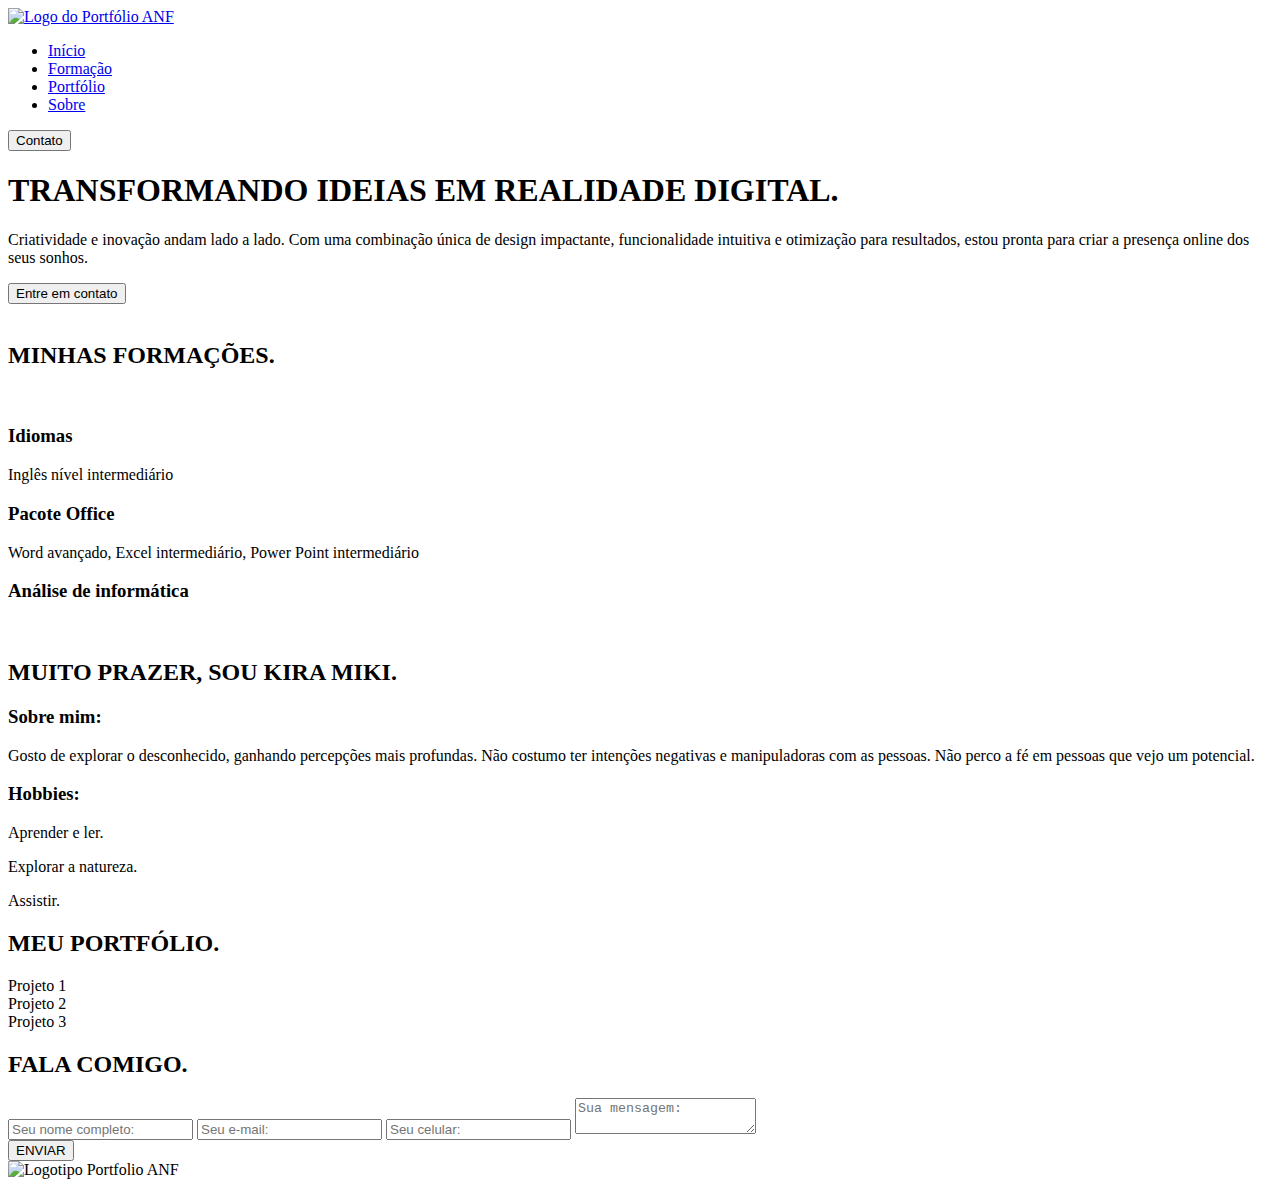
==== index.html @ 805415c0 "Add files via upload" ====
<!DOCTYPE html>
<html lang="en">
<head>
    <meta charset="UTF-8">
    <meta name="viewport" content="width=device-width, initial-scale=1.0">

    <!--Gooogle fonts-->
    <link rel="preconnect" href="https://fonts.googleapis.com">
    <link rel="preconnect" href="https://fonts.gstatic.com" crossorigin>
    <link href="https://fonts.googleapis.com/css2?family=Poppins:ital,wght@0,100;0,200;0,300;0,400;0,500;0,600;0,700;0,800;0,900;1,100;1,200;1,300;1,400;1,500;1,600;1,700;1,800;1,900&display=swap" rel="stylesheet">
    <!--Fim google fonts-->

    <title>Portfólio ANF</title>
    <link rel="stylesheet" href="style.css">

    <style>
        img{ /*Estilo geral*/
           height: 180px;
        }
    </style>
</head>

<body>
    <!--DIVIDIR CABEÇALHO 3 PARTES-->
    <header>
        <!--Limites da página-->
        <div class="interface">
            <div id="11" class="logo">
                <!--Voltar ao início-->
                <a href="#10">
                    <!--Ctrl space para acessar a img-->
                    <img src="Images/Portfólio.png" alt="Logo do Portfólio ANF">
                </a>
            </div>

            <!--Criar menu-->
            <nav class="menu-desktop">
                <ul>
                    <!--Listas dos links do menu-->
                    <li><a href="#11">Início</a></li>
                    <li><a href="#12">Formação</a></li>
                    <li><a href="#13">Portfólio</a></li>
                    <li><a href="#14">Sobre</a></li>
                </ul>
            </nav>

            <!--Botão contato-->
            <div class="btn-contato">
                <a href="#15">
                    <button>Contato</button>
                </a>
            </div>
        </div>
    </header>

    <main> <!--Guarda o conteúdo principal do site (uma tag main por página)-->
        <section class="topo-do-site">
            <div class="interface"> <!--Elementos do topo do site-->
                <div class="flex">
                    <div class="txt-topo-site"> <!--Elementos lado esquerdo-->
                        <h1>TRANSFORMANDO IDEIAS EM REALIDADE DIGITAL<span>.</span></h1> <!--Ponto com cor específica-->
                        <p>Criatividade e inovação andam lado a lado. Com uma combinação única de design impactante, funcionalidade intuitiva e otimização para resultados, estou pronta para criar a presença online dos seus sonhos.</p>
                        <div class="btn-contato"> <!--Mesma classe utilizada button-->
                            <a href="#15">
                                <button>Entre em contato</button>
                            </a>
                        </div>
                    </div> <!--Fim lado esquerdo-->

                    <div class="img-topo-site"> <!--Imagem lado direito-->
                        <img src="Images/bluejelly-removebg-preview.png" alt="">
                    </div>
                </div>
            </div>
        </section>

        <section id="12" class="formação">
            <div class="interface">
                <h2 class="titulo">MINHAS <span>FORMAÇÕES.</span></h2>
                <br>
                <div class="flex">
                    <div class="formação-box"> <!--Elementos dentro caixas-->
                        <h3>Idiomas</h3>
                        <p>Inglês nível intermediário</p>

                        <h3>Pacote Office</h3>
                        <p>Word avançado, Excel intermediário, Power Point intermediário</p>

                        <h3>Análise de informática</h3>
                    </div>
                </div>
            </div>
        </section>

        <section id="14" class="Sobre">
            <div class="interface">
                <div class="flex"> <!--Alinhamento um do lado do outro-->
                    <div class="img-sobre">
                        <img src="Images/miki.jpg" alt="">
                    </div>

                    <div class="txt-sobre">
                        <h2>MUITO PRAZER, <span>SOU KIRA MIKI.</span></h2>
                        <h3>Sobre mim:</h3>
                        <p>Gosto de explorar o desconhecido, ganhando percepções mais profundas.
                            Não costumo ter intenções negativas e manipuladoras com as pessoas.
                            Não perco a fé em pessoas que vejo um potencial.</p>
                        
                        <h3>Hobbies:</h3>
                        <p>Aprender e ler.</p>
                        <p>Explorar a natureza.</p>
                        <p>Assistir.</p>
                    </div>
                </div>
            </div>
        </section>

        <section id="13" class="Portfolio">
            <div class="interface">
                <h2 class="titulo">MEU <span>PORTFÓLIO.</span></h2>
                <div class="flex">
                    <div class="img-port" style="background-image: url(Images/galaxy.jpg);">
                        <div class="overlay">Projeto 1</div>        
                    </div>
                    <div class="img-port" style="background-image: url(Images/bluestars.jpg);">
                        <div class="overlay">Projeto 2</div>
                    </div>
                    <div class="img-port" style="background-image: url(Images/night.jpg);">
                        <div class="overlay">Projeto 3</div>
                    </div>
                </div>
            </div>
        </section>

        <section id="15" class="formulario">
            <div class="interface">
                <h2 class="titulo">FALA <span>COMIGO.</span></h2>

                <form action="">
                    <input type="text" placeholder="Seu nome completo:" required> <!--Fundo texto invisivel (obrigatório)-->
                    <input type="text" placeholder="Seu e-mail:" required> 
                    <input type="text" placeholder="Seu celular:">
                    <textarea name="" id="" placeholder="Sua mensagem:" required></textarea>
                    <div class="btn-enviar"><input type="submit" value="ENVIAR"></div> <!--Botão enviar formulário-->
                </form>
            </div>
        </section>

        <!--Opcional-->
        <footer>
            <div class="interface"> <!--Classe padrão-->
                    <div class="logo-footer">
                        <img src="Images/Portfólio.png" alt="Logotipo Portfolio ANF">
                    </div> 
            </di>
        </footer>
    </main>
</body>
</html>
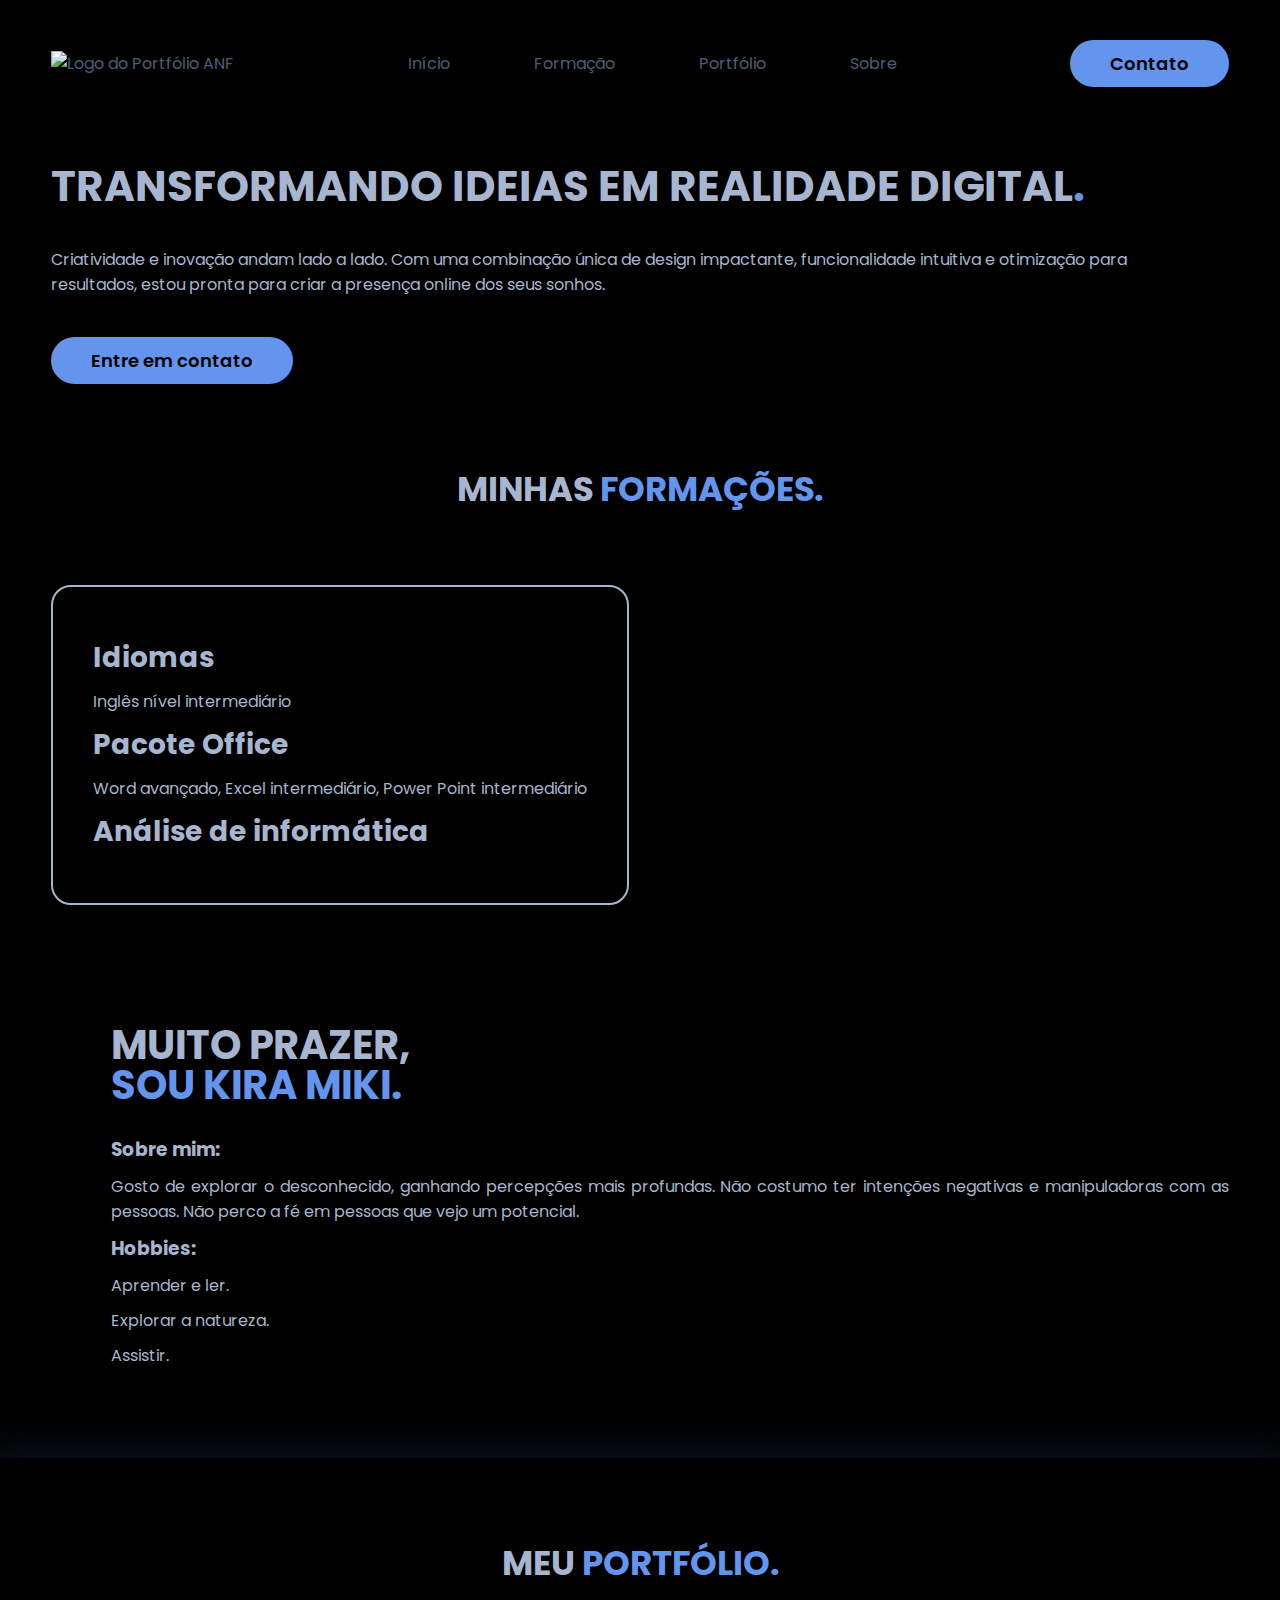
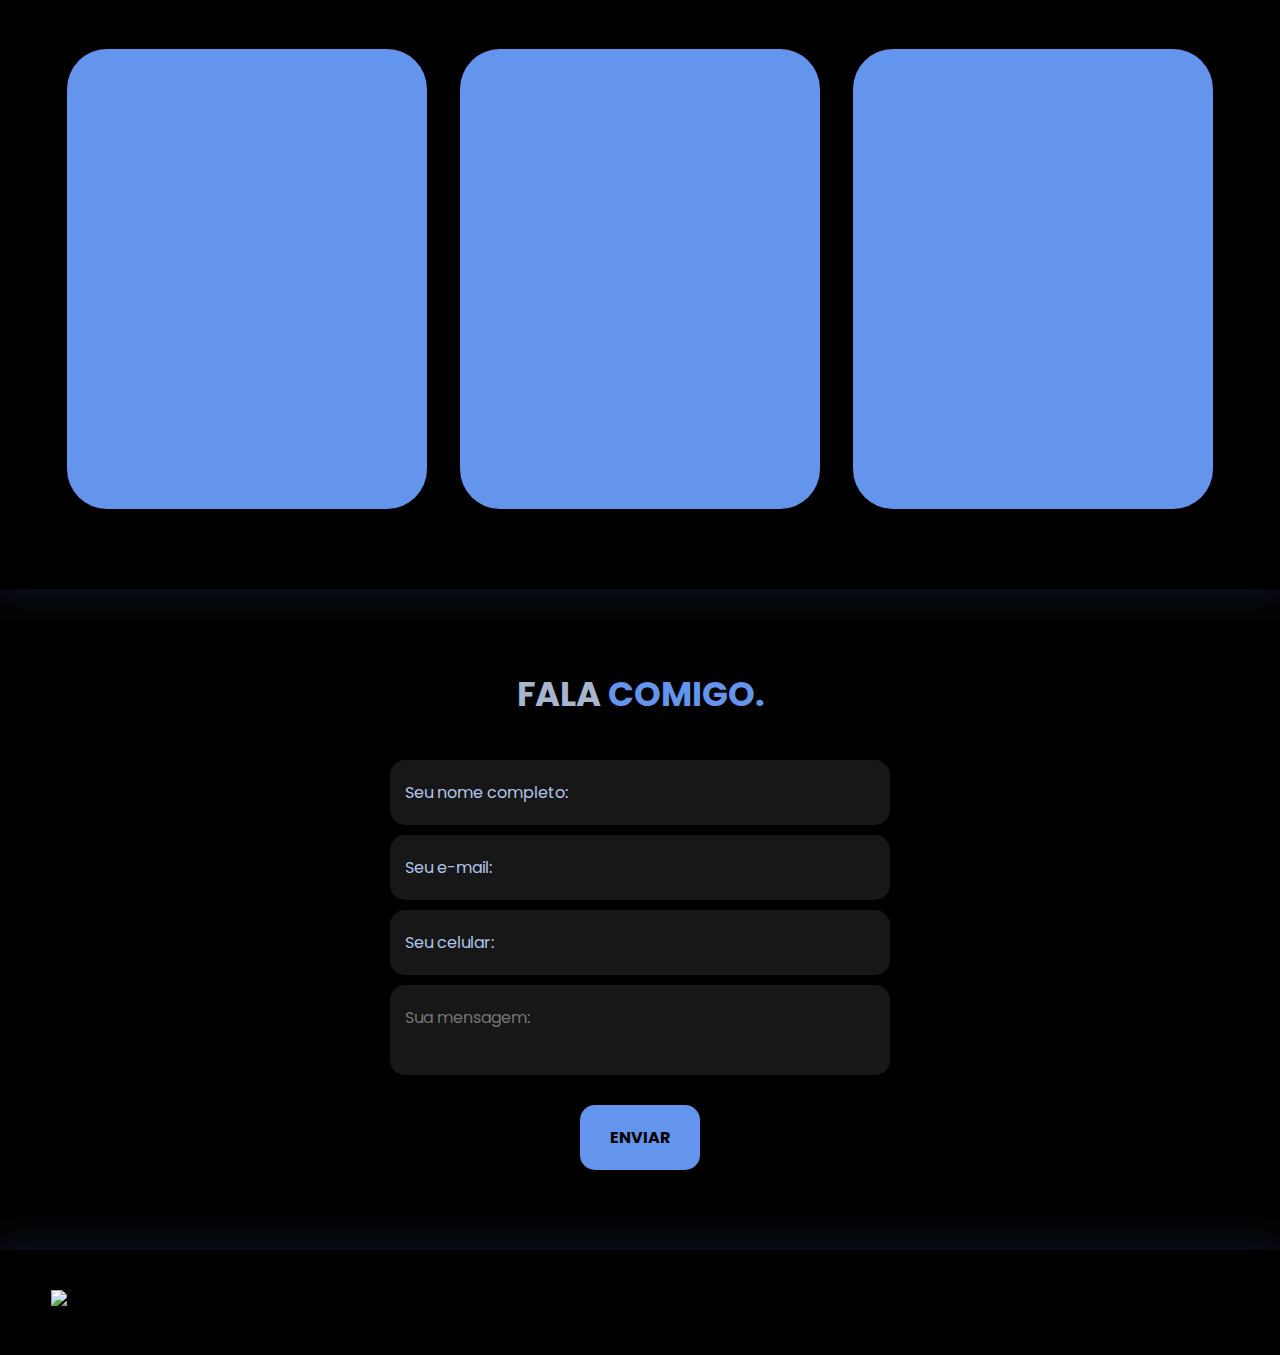
==== commit 887bbca5: "Add files via upload" ====
--- a/index.html
+++ b/index.html
@@ -11,11 +11,302 @@
     <!--Fim google fonts-->
 
     <title>Portfólio ANF</title>
-    <link rel="stylesheet" href="style.css">
+    <!--<link rel="stylesheet" href="style.css">-->
 
     <style>
         img{ /*Estilo geral*/
            height: 180px;
+        }
+
+        *{
+        margin: 0;
+        padding: 0;
+        box-sizing: border-box;
+        /*Google fonts*/
+        font-family: "Poppins", sans-serif;
+        /*Fim Google fonts*/
+        }
+
+        body{
+            background-color: black;
+            height: 100vh;
+        }
+
+        .interface{ /*Limites da página*/
+            max-width: 1200px;
+            margin: 0 auto;
+        }
+
+        .flex{
+            display: flex;
+        }
+
+        .btn-contato button{
+            padding: 10px 40px;
+            font-size: 18px;
+            font-weight: 600; 
+            background-color: cornflowerblue;
+            border: 0;
+            border-radius: 30px; /*Arredondar*/
+            cursor: pointer;
+            transition: .2s;
+        }
+
+        h2.titulo{
+            color: rgb(167, 181, 206);
+            font-size: 34px;
+            text-align: center;
+        }
+
+        h2.titulo span{
+            color: cornflowerblue;
+        }
+
+        button:hover, form .btn-enviar input:hover{
+            box-shadow: 0px 0px 8px cornflowerblue;
+            transform: scale(1.05);
+        }
+
+        /*CABEÇALHO*/
+        header{
+            padding: 40px 4%;  /*Distanciado*/
+        }
+
+        /*UM DO LADO DO OUTRO*/
+        header > .interface{
+            display: flex;
+            align-items: center;
+            justify-content: space-between; /*Max possível distante um do outro*/
+        }
+
+        header a{ /*Chamar todos os links dentro*/
+            color: rgb(77, 93, 121);
+            text-decoration: none; /*Remover linha dos links*/
+            display: inline-block;
+            transition: .2s;
+        }
+
+        header a:hover{ /*Cursor efeito*/
+            color: rgb(136, 174, 243);
+            transform: scale(1.05); /*Só funciona para itens block level (link são inline level*/
+
+        }
+
+        header nav ul{ /*Remover lista*/
+            list-style-type: none;
+        }
+
+        header nav ul li{
+            display: inline-block; /*Linha reta*/
+            padding: 0 40px; /*Espaçamento entre os links*/
+        }
+
+        .btn-contato button:hover{
+            box-shadow: 0px 0px 8px rgb(100, 148, 237);
+            transform: scale(1.05);
+        }
+
+        /*TOPO DO SITE*/
+        section.topo-do-site{
+            padding: 40px 4%;
+        }
+
+        section.topo-do-site .flex{ /*Estilização exclusiva*/
+            align-items: center;
+            justify-content: center;
+            gap: 90px;
+        }
+
+        .topo-do-site h1{
+            color: rgb(167, 181, 206);
+            font-size: 42px;
+            line-height: 40px; /*Sem espaçamento entre o txt*/
+        }
+
+        .topo-do-site .txt-topo-site h1 span{
+            color: cornflowerblue
+        }
+
+        .topo-do-site .txt-topo-site p{
+            color: rgb(167, 181, 206);
+            margin: 40px 0px;
+        }
+
+        .topo-do-site .img-topo-site img{
+            height: 300px;
+            position: relative;
+            animation: flutuar 2s ease-in-out infinite alternate; /*Ficar suave, rápida e terminar suave*/
+        }
+
+        @keyframes flutuar{
+            0%{
+                top: 0;
+            }
+            100%{
+                top: 30px;
+            }
+        }
+
+        /*ESTILO DAS FORMAÇÕES*/
+        section.formação{
+            padding: 40px 4%;
+        }
+
+        .formação .formação-box{
+            color: rgb(167, 181, 206);
+            padding: 40px;
+            border-radius: 20px; /*Arredondar borda caixa*/
+            border: 2px solid rgb(167, 181, 206);
+            margin-top: 45px;
+            transition: .2s;
+        }
+
+        .formação .formação-box:hover{
+            transform: scale(1.05);
+            box-shadow: 0 0 8px rgba(100, 148, 237, 0.562);
+        }
+
+        .formação .formação-box h3{
+            font-size: 28px;
+            margin: 10px 0;
+        }
+
+        /*ESTILO SOBRE*/
+        .img-sobre img{
+            height: 380px;
+        }
+
+        section.Sobre{
+            padding: 80px 4%; /*Não colar nas laterais*/
+        }
+
+        section.Sobre .flex{
+            align-items: center;
+            gap: 60px;
+        }
+
+        .Sobre .txt-sobre{
+            color: rgb(167, 181, 206);
+        }
+
+        .Sobre .txt-sobre h2{
+            font-size: 40px;
+            line-height: 40px; /*Texto sem espaço*/
+            margin-bottom: 30px;
+        }
+        /*Span elemento inline level (fica na mesma linha)*/
+        .Sobre .txt-sobre h2 span{
+            color: cornflowerblue;
+            display: block; /*Block level (linha de baixo)*/
+        }
+
+        .Sobre .txt-sobre p{
+            margin: 10px 0;
+            text-align: justify;
+        }
+
+        /*ESTILO DO PORTFÓLIO*/
+        section.Portfolio{
+            padding: 80px 4%;
+            box-shadow: 0 0 40px 10px rgba(100, 148, 237, 0.123);
+        }
+
+        section.Portfolio .flex{
+            justify-content: space-around; /*Já deixa tudo espaçado*/
+            margin-top: 60px;
+        }
+
+        .img-port{
+            width: 360px;
+            height: 460px;
+            background-color: cornflowerblue;
+            background-size: cover; 
+            background-position: 100% 0%; /*Efeito de rolagem*/
+            transition: 8s;
+            cursor: pointer;
+            border-radius: 40px;
+            position: relative;
+        }
+
+        .img-port:hover{
+            background-position: 100% 100%;
+        }
+
+        .overlay{
+            position: absolute;
+            top: 0;
+            left: 0;
+            width: 100%;
+            height: 100%;
+            background-color: rgba(100, 148, 237, 0.315);
+            border-radius: 40px;
+            display: flex;
+            align-items: center;
+            justify-content: center;
+            font-size: 24px;
+            font-weight: 600;
+            color: rgb(167, 181, 206);
+            opacity: 0; /*overlay some*/
+            transition: .5s;
+        }
+
+        .overlay:hover{
+            opacity: 1;
+        }
+
+        /*ESTILO DO FORMULÁRIO DE CONTATO*/
+        section.formulario{
+            padding: 80px 4%;
+        }
+
+        form{
+            max-width: 500px; /*Independente do tamanho da tela, não irá ultrapassar*/
+            margin: 0 auto; /*Centralizado*/
+            display: flex;
+            justify-content: center;
+            flex-direction: column; /*Elementos em coluna*/
+            gap: 10px;
+            margin-top: 40px;
+        }
+
+        form input, form textarea{
+            width: 100%;
+            color: rgb(167, 181, 206);
+            background-color: rgba(39, 39, 39, 0.596);
+            border: 0;
+            outline: 0;
+            padding: 20px 15px;
+            border-radius: 15px;
+            font-size: 16px;
+        }
+
+        form input::placeholder{
+            color: rgb(176, 197, 235)
+        }
+
+        form textarea{
+            resize: none;
+            max-height: 200px;
+        }
+
+        form .btn-enviar{
+            margin-top: 20px;
+            text-align: center;
+        }
+
+        form .btn-enviar input{
+            width: 120px;
+            background-color: cornflowerblue;
+            color: black;
+            font-weight: 700;
+            cursor: pointer;
+            transition: .2s;
+        }
+
+        /*ESTILO RODAPÉ*/
+        footer{
+            padding: 40px 4%;
+            box-shadow: 0 0 40px 10px rgba(100, 148, 237, 0.123);
         }
     </style>
 </head>
--- a/style.css
+++ b/style.css
@@ -0,0 +1,291 @@
+/*ESTILO GERAL*/
+*{
+    margin: 0;
+    padding: 0;
+    box-sizing: border-box;
+    /*Google fonts*/
+    font-family: "Poppins", sans-serif;
+    /*Fim Google fonts*/
+}
+
+body{
+    background-color: black;
+    height: 100vh;
+}
+
+.interface{ /*Limites da página*/
+    max-width: 1200px;
+    margin: 0 auto;
+}
+
+.flex{
+    display: flex;
+}
+
+.btn-contato button{
+    padding: 10px 40px;
+    font-size: 18px;
+    font-weight: 600; 
+    background-color: cornflowerblue;
+    border: 0;
+    border-radius: 30px; /*Arredondar*/
+    cursor: pointer;
+    transition: .2s;
+}
+
+h2.titulo{
+    color: rgb(167, 181, 206);
+    font-size: 34px;
+    text-align: center;
+}
+
+h2.titulo span{
+    color: cornflowerblue;
+}
+
+button:hover, form .btn-enviar input:hover{
+    box-shadow: 0px 0px 8px cornflowerblue;
+    transform: scale(1.05);
+}
+
+/*CABEÇALHO*/
+header{
+    padding: 40px 4%;  /*Distanciado*/
+}
+
+/*UM DO LADO DO OUTRO*/
+header > .interface{
+    display: flex;
+    align-items: center;
+    justify-content: space-between; /*Max possível distante um do outro*/
+}
+
+header a{ /*Chamar todos os links dentro*/
+    color: rgb(77, 93, 121);
+    text-decoration: none; /*Remover linha dos links*/
+    display: inline-block;
+    transition: .2s;
+}
+
+header a:hover{ /*Cursor efeito*/
+    color: rgb(136, 174, 243);
+    transform: scale(1.05); /*Só funciona para itens block level (link são inline level*/
+
+}
+
+header nav ul{ /*Remover lista*/
+    list-style-type: none;
+}
+
+header nav ul li{
+    display: inline-block; /*Linha reta*/
+    padding: 0 40px; /*Espaçamento entre os links*/
+}
+
+.btn-contato button:hover{
+    box-shadow: 0px 0px 8px rgb(100, 148, 237);
+    transform: scale(1.05);
+}
+
+/*TOPO DO SITE*/
+section.topo-do-site{
+    padding: 40px 4%;
+}
+
+section.topo-do-site .flex{ /*Estilização exclusiva*/
+    align-items: center;
+    justify-content: center;
+    gap: 90px;
+}
+
+.topo-do-site h1{
+    color: rgb(167, 181, 206);
+    font-size: 42px;
+    line-height: 40px; /*Sem espaçamento entre o txt*/
+}
+
+.topo-do-site .txt-topo-site h1 span{
+    color: cornflowerblue
+}
+
+.topo-do-site .txt-topo-site p{
+    color: rgb(167, 181, 206);
+    margin: 40px 0px;
+}
+
+.topo-do-site .img-topo-site img{
+    height: 300px;
+    position: relative;
+    animation: flutuar 2s ease-in-out infinite alternate; /*Ficar suave, rápida e terminar suave*/
+}
+
+@keyframes flutuar{
+    0%{
+        top: 0;
+    }
+    100%{
+        top: 30px;
+    }
+}
+
+/*ESTILO DAS FORMAÇÕES*/
+section.formação{
+    padding: 40px 4%;
+}
+
+.formação .formação-box{
+    color: rgb(167, 181, 206);
+    padding: 40px;
+    border-radius: 20px; /*Arredondar borda caixa*/
+    border: 2px solid rgb(167, 181, 206);
+    margin-top: 45px;
+    transition: .2s;
+}
+
+.formação .formação-box:hover{
+    transform: scale(1.05);
+    box-shadow: 0 0 8px rgba(100, 148, 237, 0.562);
+}
+
+.formação .formação-box h3{
+    font-size: 28px;
+    margin: 10px 0;
+}
+
+/*ESTILO SOBRE*/
+.img-sobre img{
+    height: 380px;
+}
+
+section.Sobre{
+    padding: 80px 4%; /*Não colar nas laterais*/
+}
+
+section.Sobre .flex{
+    align-items: center;
+    gap: 60px;
+}
+
+.Sobre .txt-sobre{
+    color: rgb(167, 181, 206);
+}
+
+.Sobre .txt-sobre h2{
+    font-size: 40px;
+    line-height: 40px; /*Texto sem espaço*/
+    margin-bottom: 30px;
+}
+/*Span elemento inline level (fica na mesma linha)*/
+.Sobre .txt-sobre h2 span{
+    color: cornflowerblue;
+    display: block; /*Block level (linha de baixo)*/
+}
+
+.Sobre .txt-sobre p{
+    margin: 10px 0;
+    text-align: justify;
+}
+
+/*ESTILO DO PORTFÓLIO*/
+section.Portfolio{
+    padding: 80px 4%;
+    box-shadow: 0 0 40px 10px rgba(100, 148, 237, 0.123);
+}
+
+section.Portfolio .flex{
+    justify-content: space-around; /*Já deixa tudo espaçado*/
+    margin-top: 60px;
+}
+
+.img-port{
+    width: 360px;
+    height: 460px;
+    background-color: cornflowerblue;
+    background-size: cover; 
+    background-position: 100% 0%; /*Efeito de rolagem*/
+    transition: 8s;
+    cursor: pointer;
+    border-radius: 40px;
+    position: relative;
+}
+
+.img-port:hover{
+    background-position: 100% 100%;
+}
+
+.overlay{
+    position: absolute;
+    top: 0;
+    left: 0;
+    width: 100%;
+    height: 100%;
+    background-color: rgba(100, 148, 237, 0.315);
+    border-radius: 40px;
+    display: flex;
+    align-items: center;
+    justify-content: center;
+    font-size: 24px;
+    font-weight: 600;
+    color: rgb(167, 181, 206);
+    opacity: 0; /*overlay some*/
+    transition: .5s;
+}
+
+.overlay:hover{
+    opacity: 1;
+}
+
+/*ESTILO DO FORMULÁRIO DE CONTATO*/
+section.formulario{
+    padding: 80px 4%;
+}
+
+form{
+    max-width: 500px; /*Independente do tamanho da tela, não irá ultrapassar*/
+    margin: 0 auto; /*Centralizado*/
+    display: flex;
+    justify-content: center;
+    flex-direction: column; /*Elementos em coluna*/
+    gap: 10px;
+    margin-top: 40px;
+}
+
+form input, form textarea{
+    width: 100%;
+    color: rgb(167, 181, 206);
+    background-color: rgba(39, 39, 39, 0.596);
+    border: 0;
+    outline: 0;
+    padding: 20px 15px;
+    border-radius: 15px;
+    font-size: 16px;
+}
+
+form input::placeholder{
+    color: rgb(176, 197, 235)
+}
+
+form textarea{
+    resize: none;
+    max-height: 200px;
+}
+
+form .btn-enviar{
+    margin-top: 20px;
+    text-align: center;
+}
+
+form .btn-enviar input{
+    width: 120px;
+    background-color: cornflowerblue;
+    color: black;
+    font-weight: 700;
+    cursor: pointer;
+    transition: .2s;
+}
+
+/*ESTILO RODAPÉ*/
+footer{
+    padding: 40px 4%;
+    box-shadow: 0 0 40px 10px rgba(100, 148, 237, 0.123);
+}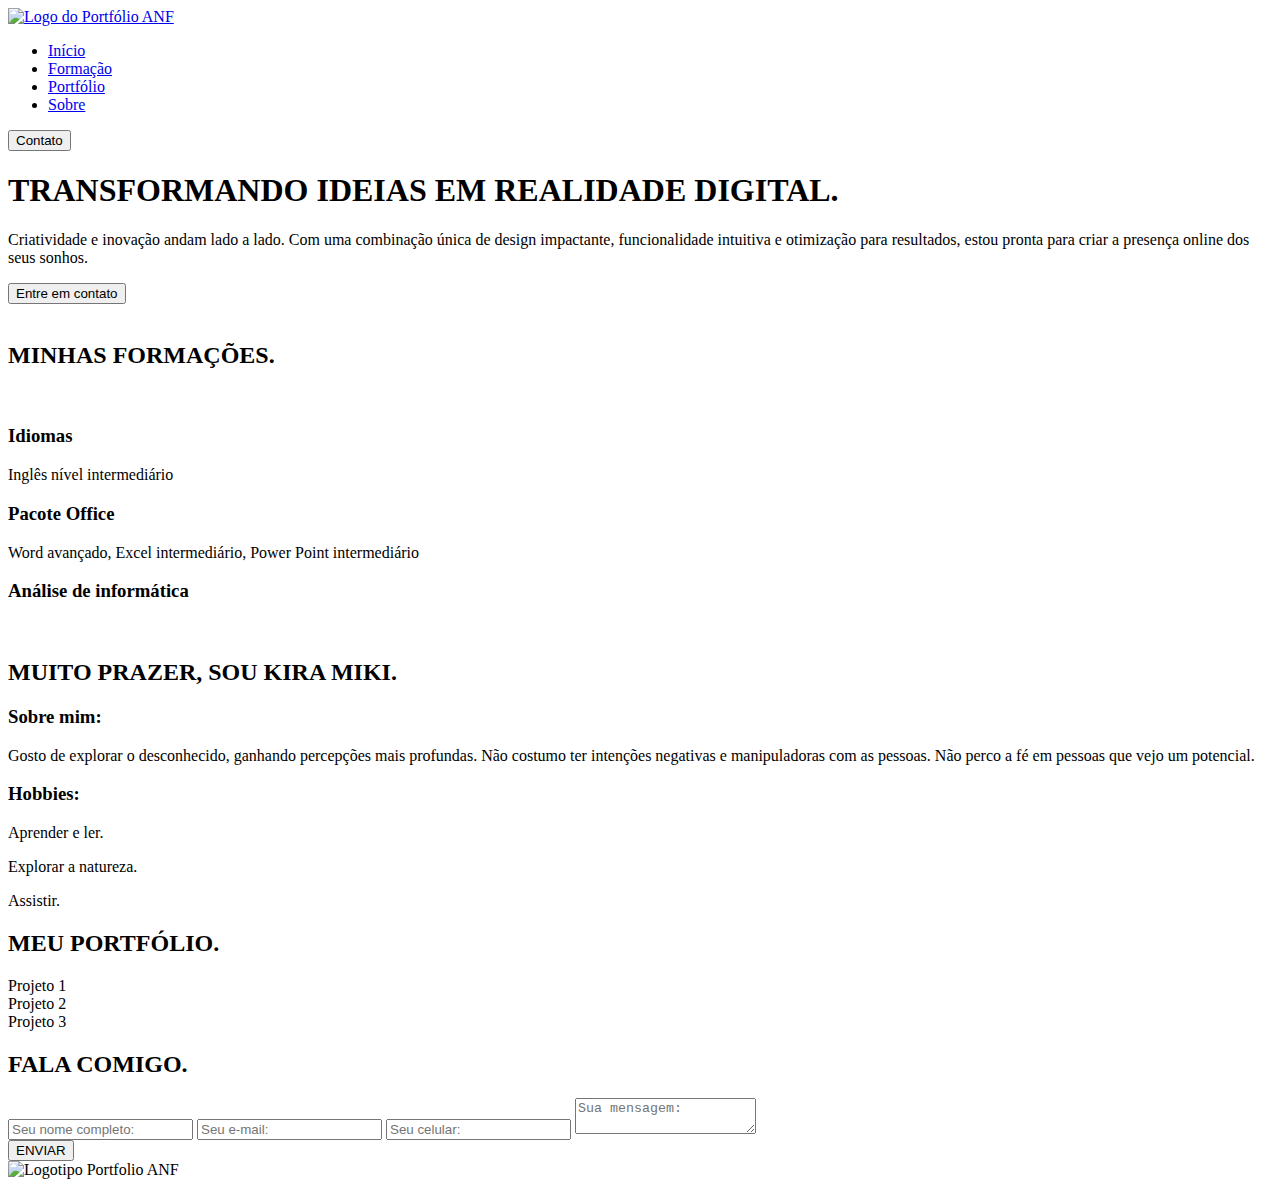
==== commit 00bde31d: "Add files via upload" ====
--- a/index.html
+++ b/index.html
@@ -13,302 +13,12 @@
     <title>Portfólio ANF</title>
     <!--<link rel="stylesheet" href="style.css">-->
 
-    <style>
-        img{ /*Estilo geral*/
+   <style>
+    img{ /*Estilo geral*/
            height: 180px;
         }
+   </style>
 
-        *{
-        margin: 0;
-        padding: 0;
-        box-sizing: border-box;
-        /*Google fonts*/
-        font-family: "Poppins", sans-serif;
-        /*Fim Google fonts*/
-        }
-
-        body{
-            background-color: black;
-            height: 100vh;
-        }
-
-        .interface{ /*Limites da página*/
-            max-width: 1200px;
-            margin: 0 auto;
-        }
-
-        .flex{
-            display: flex;
-        }
-
-        .btn-contato button{
-            padding: 10px 40px;
-            font-size: 18px;
-            font-weight: 600; 
-            background-color: cornflowerblue;
-            border: 0;
-            border-radius: 30px; /*Arredondar*/
-            cursor: pointer;
-            transition: .2s;
-        }
-
-        h2.titulo{
-            color: rgb(167, 181, 206);
-            font-size: 34px;
-            text-align: center;
-        }
-
-        h2.titulo span{
-            color: cornflowerblue;
-        }
-
-        button:hover, form .btn-enviar input:hover{
-            box-shadow: 0px 0px 8px cornflowerblue;
-            transform: scale(1.05);
-        }
-
-        /*CABEÇALHO*/
-        header{
-            padding: 40px 4%;  /*Distanciado*/
-        }
-
-        /*UM DO LADO DO OUTRO*/
-        header > .interface{
-            display: flex;
-            align-items: center;
-            justify-content: space-between; /*Max possível distante um do outro*/
-        }
-
-        header a{ /*Chamar todos os links dentro*/
-            color: rgb(77, 93, 121);
-            text-decoration: none; /*Remover linha dos links*/
-            display: inline-block;
-            transition: .2s;
-        }
-
-        header a:hover{ /*Cursor efeito*/
-            color: rgb(136, 174, 243);
-            transform: scale(1.05); /*Só funciona para itens block level (link são inline level*/
-
-        }
-
-        header nav ul{ /*Remover lista*/
-            list-style-type: none;
-        }
-
-        header nav ul li{
-            display: inline-block; /*Linha reta*/
-            padding: 0 40px; /*Espaçamento entre os links*/
-        }
-
-        .btn-contato button:hover{
-            box-shadow: 0px 0px 8px rgb(100, 148, 237);
-            transform: scale(1.05);
-        }
-
-        /*TOPO DO SITE*/
-        section.topo-do-site{
-            padding: 40px 4%;
-        }
-
-        section.topo-do-site .flex{ /*Estilização exclusiva*/
-            align-items: center;
-            justify-content: center;
-            gap: 90px;
-        }
-
-        .topo-do-site h1{
-            color: rgb(167, 181, 206);
-            font-size: 42px;
-            line-height: 40px; /*Sem espaçamento entre o txt*/
-        }
-
-        .topo-do-site .txt-topo-site h1 span{
-            color: cornflowerblue
-        }
-
-        .topo-do-site .txt-topo-site p{
-            color: rgb(167, 181, 206);
-            margin: 40px 0px;
-        }
-
-        .topo-do-site .img-topo-site img{
-            height: 300px;
-            position: relative;
-            animation: flutuar 2s ease-in-out infinite alternate; /*Ficar suave, rápida e terminar suave*/
-        }
-
-        @keyframes flutuar{
-            0%{
-                top: 0;
-            }
-            100%{
-                top: 30px;
-            }
-        }
-
-        /*ESTILO DAS FORMAÇÕES*/
-        section.formação{
-            padding: 40px 4%;
-        }
-
-        .formação .formação-box{
-            color: rgb(167, 181, 206);
-            padding: 40px;
-            border-radius: 20px; /*Arredondar borda caixa*/
-            border: 2px solid rgb(167, 181, 206);
-            margin-top: 45px;
-            transition: .2s;
-        }
-
-        .formação .formação-box:hover{
-            transform: scale(1.05);
-            box-shadow: 0 0 8px rgba(100, 148, 237, 0.562);
-        }
-
-        .formação .formação-box h3{
-            font-size: 28px;
-            margin: 10px 0;
-        }
-
-        /*ESTILO SOBRE*/
-        .img-sobre img{
-            height: 380px;
-        }
-
-        section.Sobre{
-            padding: 80px 4%; /*Não colar nas laterais*/
-        }
-
-        section.Sobre .flex{
-            align-items: center;
-            gap: 60px;
-        }
-
-        .Sobre .txt-sobre{
-            color: rgb(167, 181, 206);
-        }
-
-        .Sobre .txt-sobre h2{
-            font-size: 40px;
-            line-height: 40px; /*Texto sem espaço*/
-            margin-bottom: 30px;
-        }
-        /*Span elemento inline level (fica na mesma linha)*/
-        .Sobre .txt-sobre h2 span{
-            color: cornflowerblue;
-            display: block; /*Block level (linha de baixo)*/
-        }
-
-        .Sobre .txt-sobre p{
-            margin: 10px 0;
-            text-align: justify;
-        }
-
-        /*ESTILO DO PORTFÓLIO*/
-        section.Portfolio{
-            padding: 80px 4%;
-            box-shadow: 0 0 40px 10px rgba(100, 148, 237, 0.123);
-        }
-
-        section.Portfolio .flex{
-            justify-content: space-around; /*Já deixa tudo espaçado*/
-            margin-top: 60px;
-        }
-
-        .img-port{
-            width: 360px;
-            height: 460px;
-            background-color: cornflowerblue;
-            background-size: cover; 
-            background-position: 100% 0%; /*Efeito de rolagem*/
-            transition: 8s;
-            cursor: pointer;
-            border-radius: 40px;
-            position: relative;
-        }
-
-        .img-port:hover{
-            background-position: 100% 100%;
-        }
-
-        .overlay{
-            position: absolute;
-            top: 0;
-            left: 0;
-            width: 100%;
-            height: 100%;
-            background-color: rgba(100, 148, 237, 0.315);
-            border-radius: 40px;
-            display: flex;
-            align-items: center;
-            justify-content: center;
-            font-size: 24px;
-            font-weight: 600;
-            color: rgb(167, 181, 206);
-            opacity: 0; /*overlay some*/
-            transition: .5s;
-        }
-
-        .overlay:hover{
-            opacity: 1;
-        }
-
-        /*ESTILO DO FORMULÁRIO DE CONTATO*/
-        section.formulario{
-            padding: 80px 4%;
-        }
-
-        form{
-            max-width: 500px; /*Independente do tamanho da tela, não irá ultrapassar*/
-            margin: 0 auto; /*Centralizado*/
-            display: flex;
-            justify-content: center;
-            flex-direction: column; /*Elementos em coluna*/
-            gap: 10px;
-            margin-top: 40px;
-        }
-
-        form input, form textarea{
-            width: 100%;
-            color: rgb(167, 181, 206);
-            background-color: rgba(39, 39, 39, 0.596);
-            border: 0;
-            outline: 0;
-            padding: 20px 15px;
-            border-radius: 15px;
-            font-size: 16px;
-        }
-
-        form input::placeholder{
-            color: rgb(176, 197, 235)
-        }
-
-        form textarea{
-            resize: none;
-            max-height: 200px;
-        }
-
-        form .btn-enviar{
-            margin-top: 20px;
-            text-align: center;
-        }
-
-        form .btn-enviar input{
-            width: 120px;
-            background-color: cornflowerblue;
-            color: black;
-            font-weight: 700;
-            cursor: pointer;
-            transition: .2s;
-        }
-
-        /*ESTILO RODAPÉ*/
-        footer{
-            padding: 40px 4%;
-            box-shadow: 0 0 40px 10px rgba(100, 148, 237, 0.123);
-        }
-    </style>
 </head>
 
 <body>
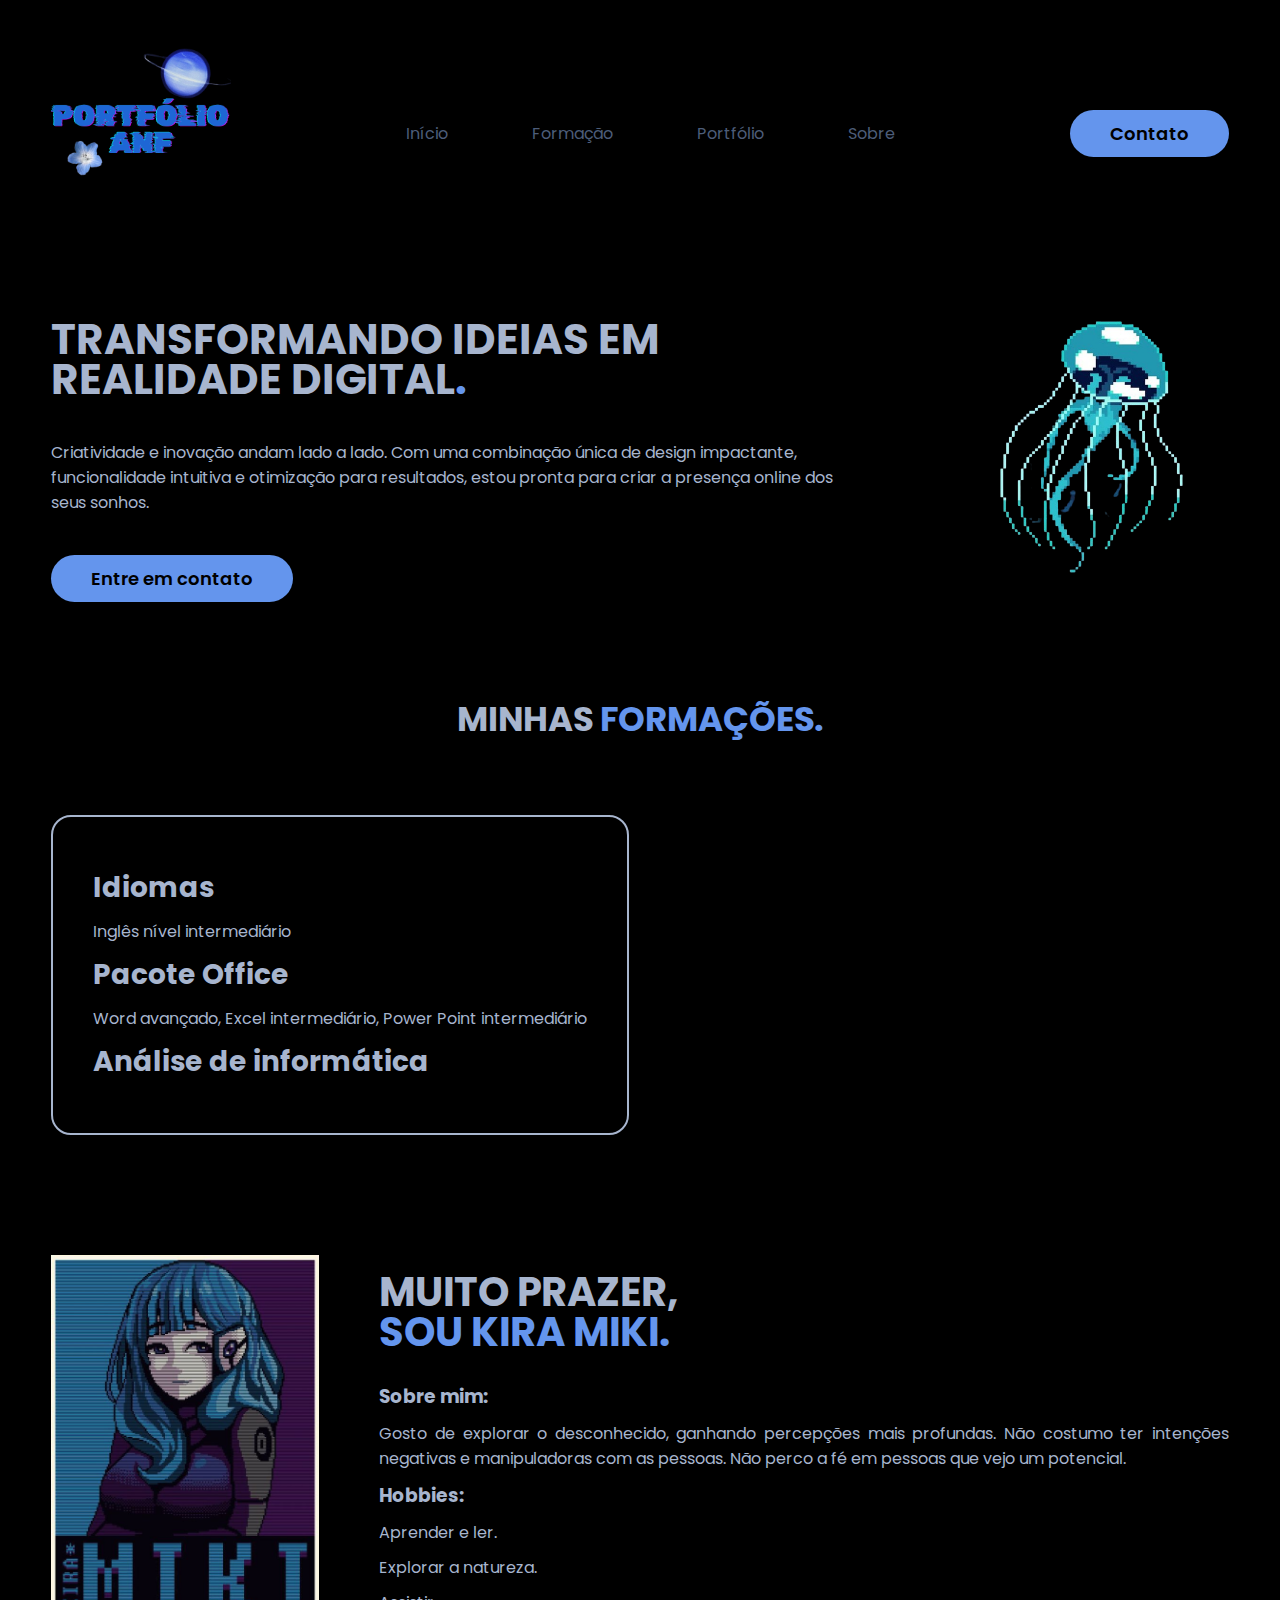
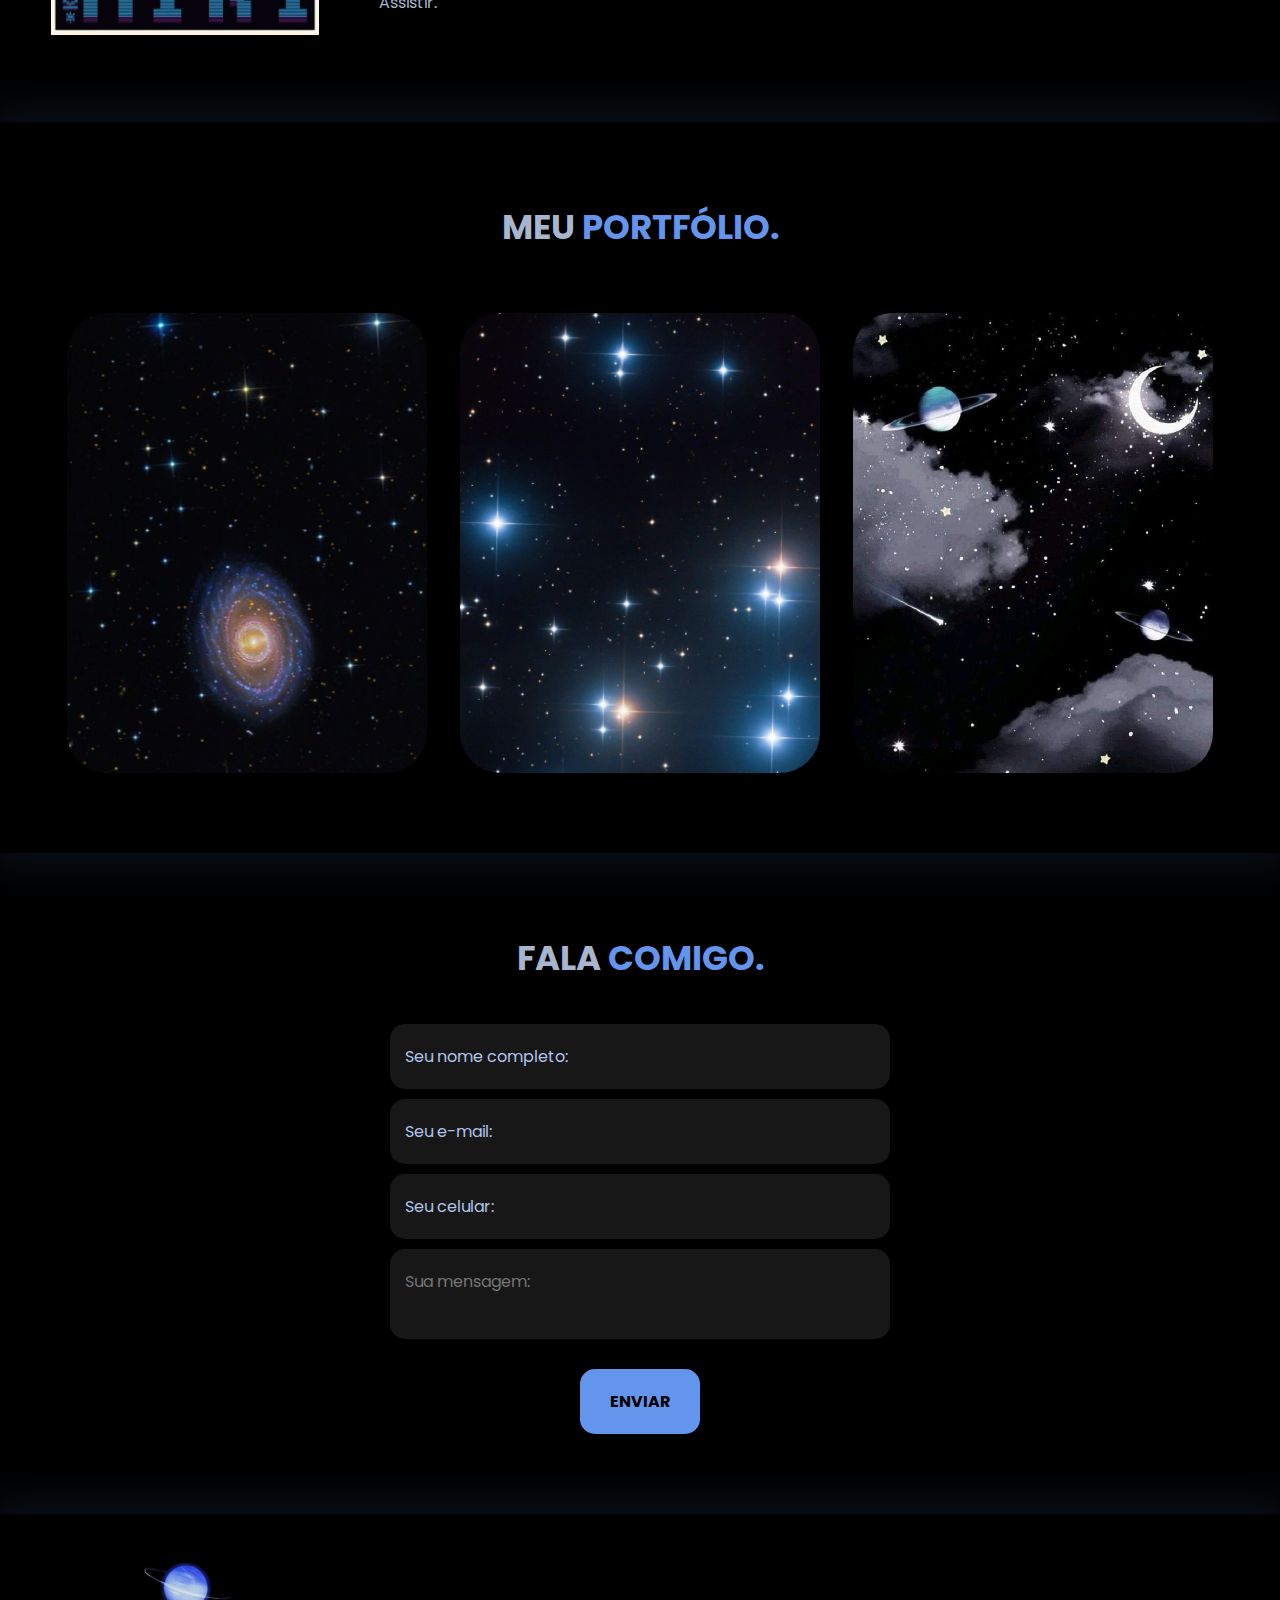
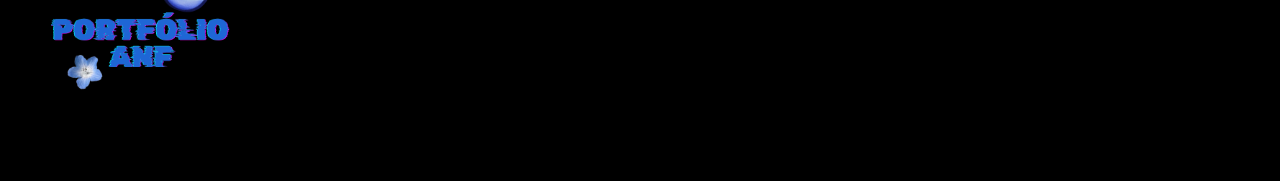
==== commit 527e571e: "Update index.html" ====
--- a/index.html
+++ b/index.html
@@ -14,8 +14,300 @@
     <!--<link rel="stylesheet" href="style.css">-->
 
    <style>
-    img{ /*Estilo geral*/
-           height: 180px;
+        img{ /*Estilo geral*/
+               height: 180px;
+            }
+
+        /*ESTILO GERAL*/
+        *{
+            margin: 0;
+            padding: 0;
+            box-sizing: border-box;
+            /*Google fonts*/
+            font-family: "Poppins", sans-serif;
+            /*Fim Google fonts*/
+        }
+        
+        body{
+            background-color: black;
+            height: 100vh;
+        }
+        
+        .interface{ /*Limites da página*/
+            max-width: 1200px;
+            margin: 0 auto;
+        }
+        
+        .flex{
+            display: flex;
+        }
+        
+        .btn-contato button{
+            padding: 10px 40px;
+            font-size: 18px;
+            font-weight: 600; 
+            background-color: cornflowerblue;
+            border: 0;
+            border-radius: 30px; /*Arredondar*/
+            cursor: pointer;
+            transition: .2s;
+        }
+        
+        h2.titulo{
+            color: rgb(167, 181, 206);
+            font-size: 34px;
+            text-align: center;
+        }
+        
+        h2.titulo span{
+            color: cornflowerblue;
+        }
+        
+        button:hover, form .btn-enviar input:hover{
+            box-shadow: 0px 0px 8px cornflowerblue;
+            transform: scale(1.05);
+        }
+        
+        /*CABEÇALHO*/
+        header{
+            padding: 40px 4%;  /*Distanciado*/
+        }
+        
+        /*UM DO LADO DO OUTRO*/
+        header > .interface{
+            display: flex;
+            align-items: center;
+            justify-content: space-between; /*Max possível distante um do outro*/
+        }
+        
+        header a{ /*Chamar todos os links dentro*/
+            color: rgb(77, 93, 121);
+            text-decoration: none; /*Remover linha dos links*/
+            display: inline-block;
+            transition: .2s;
+        }
+        
+        header a:hover{ /*Cursor efeito*/
+            color: rgb(136, 174, 243);
+            transform: scale(1.05); /*Só funciona para itens block level (link são inline level*/
+        
+        }
+        
+        header nav ul{ /*Remover lista*/
+            list-style-type: none;
+        }
+        
+        header nav ul li{
+            display: inline-block; /*Linha reta*/
+            padding: 0 40px; /*Espaçamento entre os links*/
+        }
+        
+        .btn-contato button:hover{
+            box-shadow: 0px 0px 8px rgb(100, 148, 237);
+            transform: scale(1.05);
+        }
+        
+        /*TOPO DO SITE*/
+        section.topo-do-site{
+            padding: 40px 4%;
+        }
+        
+        section.topo-do-site .flex{ /*Estilização exclusiva*/
+            align-items: center;
+            justify-content: center;
+            gap: 90px;
+        }
+        
+        .topo-do-site h1{
+            color: rgb(167, 181, 206);
+            font-size: 42px;
+            line-height: 40px; /*Sem espaçamento entre o txt*/
+        }
+        
+        .topo-do-site .txt-topo-site h1 span{
+            color: cornflowerblue
+        }
+        
+        .topo-do-site .txt-topo-site p{
+            color: rgb(167, 181, 206);
+            margin: 40px 0px;
+        }
+        
+        .topo-do-site .img-topo-site img{
+            height: 300px;
+            position: relative;
+            animation: flutuar 2s ease-in-out infinite alternate; /*Ficar suave, rápida e terminar suave*/
+        }
+        
+        @keyframes flutuar{
+            0%{
+                top: 0;
+            }
+            100%{
+                top: 30px;
+            }
+        }
+        
+        /*ESTILO DAS FORMAÇÕES*/
+        section.formação{
+            padding: 40px 4%;
+        }
+        
+        .formação .formação-box{
+            color: rgb(167, 181, 206);
+            padding: 40px;
+            border-radius: 20px; /*Arredondar borda caixa*/
+            border: 2px solid rgb(167, 181, 206);
+            margin-top: 45px;
+            transition: .2s;
+        }
+        
+        .formação .formação-box:hover{
+            transform: scale(1.05);
+            box-shadow: 0 0 8px rgba(100, 148, 237, 0.562);
+        }
+        
+        .formação .formação-box h3{
+            font-size: 28px;
+            margin: 10px 0;
+        }
+        
+        /*ESTILO SOBRE*/
+        .img-sobre img{
+            height: 380px;
+        }
+        
+        section.Sobre{
+            padding: 80px 4%; /*Não colar nas laterais*/
+        }
+        
+        section.Sobre .flex{
+            align-items: center;
+            gap: 60px;
+        }
+        
+        .Sobre .txt-sobre{
+            color: rgb(167, 181, 206);
+        }
+        
+        .Sobre .txt-sobre h2{
+            font-size: 40px;
+            line-height: 40px; /*Texto sem espaço*/
+            margin-bottom: 30px;
+        }
+        /*Span elemento inline level (fica na mesma linha)*/
+        .Sobre .txt-sobre h2 span{
+            color: cornflowerblue;
+            display: block; /*Block level (linha de baixo)*/
+        }
+        
+        .Sobre .txt-sobre p{
+            margin: 10px 0;
+            text-align: justify;
+        }
+        
+        /*ESTILO DO PORTFÓLIO*/
+        section.Portfolio{
+            padding: 80px 4%;
+            box-shadow: 0 0 40px 10px rgba(100, 148, 237, 0.123);
+        }
+        
+        section.Portfolio .flex{
+            justify-content: space-around; /*Já deixa tudo espaçado*/
+            margin-top: 60px;
+        }
+        
+        .img-port{
+            width: 360px;
+            height: 460px;
+            background-color: cornflowerblue;
+            background-size: cover; 
+            background-position: 100% 0%; /*Efeito de rolagem*/
+            transition: 8s;
+            cursor: pointer;
+            border-radius: 40px;
+            position: relative;
+        }
+        
+        .img-port:hover{
+            background-position: 100% 100%;
+        }
+        
+        .overlay{
+            position: absolute;
+            top: 0;
+            left: 0;
+            width: 100%;
+            height: 100%;
+            background-color: rgba(100, 148, 237, 0.315);
+            border-radius: 40px;
+            display: flex;
+            align-items: center;
+            justify-content: center;
+            font-size: 24px;
+            font-weight: 600;
+            color: rgb(167, 181, 206);
+            opacity: 0; /*overlay some*/
+            transition: .5s;
+        }
+        
+        .overlay:hover{
+            opacity: 1;
+        }
+        
+        /*ESTILO DO FORMULÁRIO DE CONTATO*/
+        section.formulario{
+            padding: 80px 4%;
+        }
+        
+        form{
+            max-width: 500px; /*Independente do tamanho da tela, não irá ultrapassar*/
+            margin: 0 auto; /*Centralizado*/
+            display: flex;
+            justify-content: center;
+            flex-direction: column; /*Elementos em coluna*/
+            gap: 10px;
+            margin-top: 40px;
+        }
+        
+        form input, form textarea{
+            width: 100%;
+            color: rgb(167, 181, 206);
+            background-color: rgba(39, 39, 39, 0.596);
+            border: 0;
+            outline: 0;
+            padding: 20px 15px;
+            border-radius: 15px;
+            font-size: 16px;
+        }
+        
+        form input::placeholder{
+            color: rgb(176, 197, 235)
+        }
+        
+        form textarea{
+            resize: none;
+            max-height: 200px;
+        }
+        
+        form .btn-enviar{
+            margin-top: 20px;
+            text-align: center;
+        }
+        
+        form .btn-enviar input{
+            width: 120px;
+            background-color: cornflowerblue;
+            color: black;
+            font-weight: 700;
+            cursor: pointer;
+            transition: .2s;
+        }
+        
+        /*ESTILO RODAPÉ*/
+        footer{
+            padding: 40px 4%;
+            box-shadow: 0 0 40px 10px rgba(100, 148, 237, 0.123);
         }
    </style>
 
@@ -157,4 +449,4 @@
         </footer>
     </main>
 </body>
-</html>+</html>
